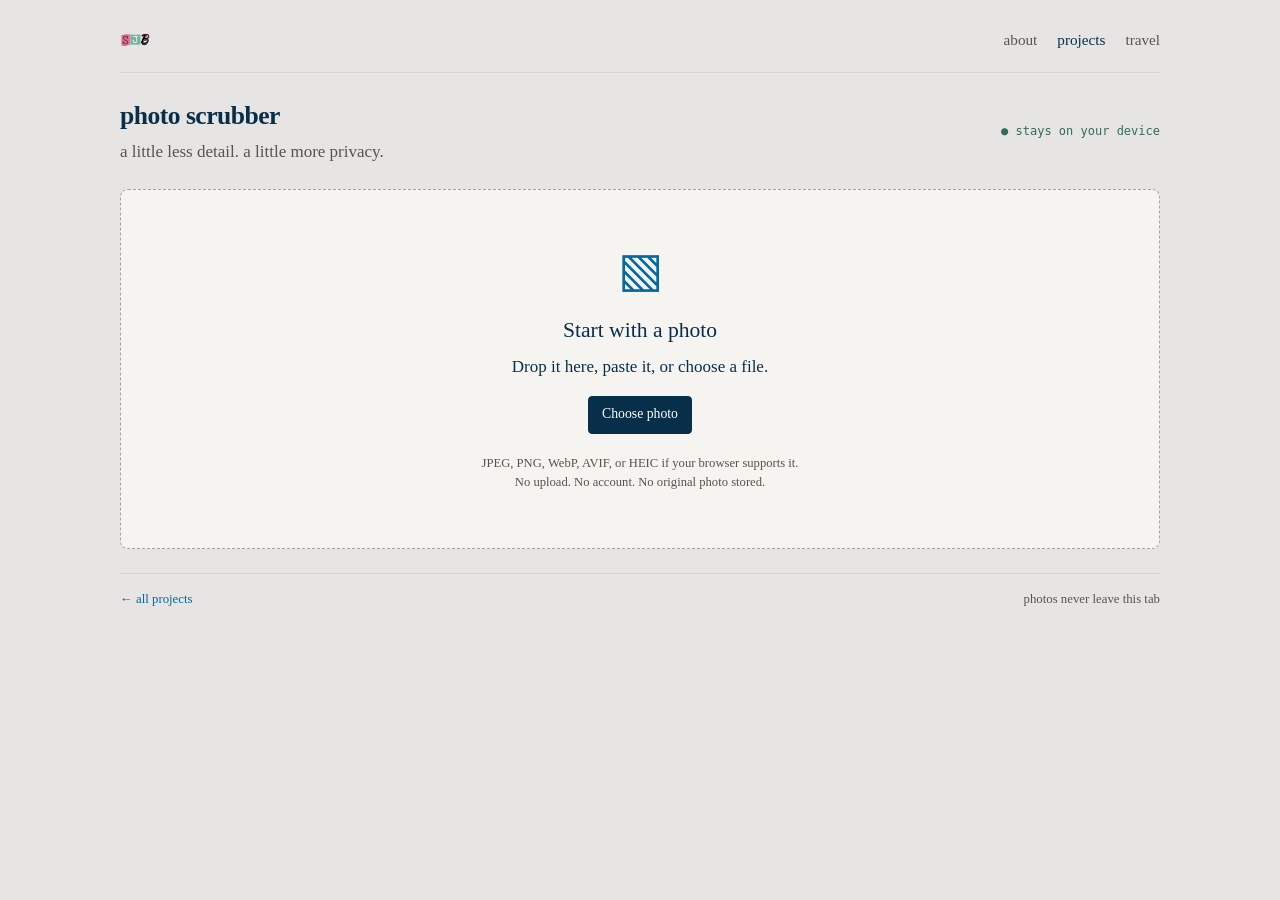
==== photo-scrubber/index.html @ a9071bdb "Add private photo scrubber and harden project routing" ====
<!doctype html>
<html lang="en">
  <head>
    <meta charset="utf-8" />
    <meta name="viewport" content="width=device-width, initial-scale=1" />
    <title>Photo scrubber · Sam Barbeau</title>
    <meta
      name="description"
      content="Blur, pixelate, or cover parts of a photo. A simple, private photo scrubber that works entirely in your browser."
    />
    <link rel="icon" href="/img/favicon-32.png" />
    <link rel="stylesheet" href="style.css" />
    <script src="app.js" defer></script>
  </head>
  <body>
    <div class="wrap">
      <header class="site">
        <a href="/" aria-label="Sam Barbeau — home"
          ><img src="/img/page_logo.png" width="32" height="32" alt=""
        /></a>
        <nav aria-label="Site">
          <a href="/">about</a
          ><a href="/projects.html" aria-current="page">projects</a
          ><a href="/travel.html">travel</a>
        </nav>
      </header>
      <main>
        <div class="heading">
          <div>
            <h1>photo scrubber</h1>
            <p class="lede">a little less detail. a little more privacy.</p>
          </div>
          <span class="local">● stays on your device</span>
        </div>
        <section id="drop-zone" class="drop-zone" aria-label="Choose a photo">
          <div class="sample-icon" aria-hidden="true">▧</div>
          <h2>Start with a photo</h2>
          <p>Drop it here, paste it, or choose a file.</p>
          <button id="choose" class="primary">Choose photo</button>
          <p class="small">
            JPEG, PNG, WebP, AVIF, or HEIC if your browser supports it.<br />No
            upload. No account. No original photo stored.
          </p>
        </section>
        <input
          id="file"
          type="file"
          accept="image/jpeg,image/png,image/webp,image/avif,image/heic,image/heif"
          hidden
        />
        <p id="status" class="status" role="status" aria-live="polite"></p>
        <section id="editor" hidden aria-label="Photo editor">
          <div class="toolbar">
            <div class="group">
              <span class="field-label">Select with</span>
              <div class="segmented" role="group" aria-label="Selection tool">
                <button data-tool="brush" aria-pressed="true">Brush</button
                ><button data-tool="box" aria-pressed="false">Box</button>
              </div>
            </div>
            <label class="group" for="effect"
              ><span>Effect</span
              ><select id="effect">
                <option value="pixelate">Pixelate</option>
                <option value="blur">Blur</option>
                <option value="solid">Solid cover</option>
              </select></label
            >
            <label class="group" id="strength-group" for="strength"
              ><span>Strength <output id="strength-value">55</output></span
              ><input id="strength" type="range" min="1" max="100" value="55"
            /></label>
            <label class="group" id="size-group" for="size"
              ><span>Brush size <output id="size-value">8%</output></span
              ><input id="size" type="range" min="1" max="30" value="8"
            /></label>
            <label class="group" id="color-group" for="cover-color" hidden
              ><span>Cover color</span
              ><input id="cover-color" type="color" value="#082f49"
            /></label>
          </div>
          <div class="workspace" id="workspace">
            <div class="canvas-wrap" id="canvas-wrap">
              <canvas id="photo" aria-label="Photo with applied edits"></canvas
              ><canvas
                id="overlay"
                tabindex="0"
                role="img"
                aria-label="Draw over the photo to scrub it. Use the whole-photo button for a keyboard-accessible selection."
              ></canvas>
            </div>
          </div>
          <div class="edit-actions">
            <div class="buttons">
              <button id="undo" disabled>Undo</button
              ><button id="redo" disabled>Redo</button
              ><button id="clear" disabled>Clear edits</button
              ><button id="whole">Whole photo</button>
            </div>
            <button id="compare" aria-pressed="false">Show original</button>
          </div>
          <p class="hint" id="hint">
            Paint over an area. Each stroke uses the current effect and
            strength.
          </p>
          <div class="export-bar">
            <div>
              <span id="dimensions"></span>
              <p class="small">
                Exported as a flat image, without the original photo’s EXIF
                metadata.
              </p>
            </div>
            <div class="buttons">
              <button id="replace">Change photo</button
              ><label class="sr-only" for="format">Download format</label
              ><select id="format">
                <option value="image/png">PNG</option>
                <option value="image/jpeg">JPEG</option></select
              ><button id="download" class="primary">Download photo</button>
            </div>
          </div>
          <p class="small">
            For sensitive details, use solid cover. Blur and pixelation can
            leave information recognizable.
          </p>
        </section>
      </main>
      <footer>
        <a href="/projects.html">← all projects</a
        ><span>photos never leave this tab</span>
      </footer>
    </div>
  </body>
</html>
---- photo-scrubber/style.css ----
:root {
  --bg: #e7e5e4;
  --ink: #082f49;
  --accent: #0369a1;
  --muted: #57534e;
  --line: #d6d3d1;
  --card: #f5f4f1;
}
* {
  box-sizing: border-box;
}
[hidden] {
  display: none !important;
}
body {
  margin: 0;
  background: var(--bg);
  color: var(--ink);
  font:
    17px/1.5 ui-serif,
    Georgia,
    serif;
}
a {
  color: var(--accent);
  text-decoration: none;
}
a:hover {
  text-decoration: underline;
}
.wrap {
  max-width: 1080px;
  margin: auto;
  padding: 1.5rem 1.25rem 2rem;
}
header.site {
  display: flex;
  justify-content: space-between;
  align-items: center;
  padding-bottom: 1rem;
  margin-bottom: 1.5rem;
  border-bottom: 1px solid var(--line);
}
header img {
  display: block;
}
nav {
  display: flex;
  gap: 1.25rem;
}
nav a {
  color: var(--muted);
  font-size: 0.95rem;
}
nav [aria-current] {
  color: var(--ink);
}
h1 {
  font-size: 1.6rem;
  font-weight: 600;
  letter-spacing: -0.02em;
  margin: 0 0 0.25rem;
}
h2 {
  font-size: 1.35rem;
  font-weight: 500;
  margin: 0 0 0.5rem;
}
p {
  margin: 0 0 1rem;
}
.lede {
  color: var(--muted);
  margin: 0;
}
.heading {
  display: flex;
  align-items: center;
  justify-content: space-between;
  gap: 1rem;
  margin-bottom: 1.5rem;
}
.local {
  font:
    12px ui-monospace,
    monospace;
  color: #326b5d;
  white-space: nowrap;
}
.drop-zone {
  text-align: center;
  border: 1px dashed #a8a29e;
  border-radius: 8px;
  background: var(--card);
  padding: 3.5rem 1rem;
}
.drop-zone.dragging {
  outline: 3px solid var(--accent);
  background: #e3edf0;
}
.sample-icon {
  font-size: 3rem;
  color: var(--accent);
  line-height: 1;
  margin-bottom: 1.25rem;
}
.drop-zone .small {
  margin: 1.25rem 0 0;
}
button,
select {
  font: inherit;
  font-size: 0.86rem;
  border: 1px solid #b8b5b1;
  border-radius: 4px;
  background: var(--card);
  color: var(--ink);
  padding: 0.48rem 0.8rem;
  min-height: 38px;
}
button {
  cursor: pointer;
}
button:hover:not(:disabled) {
  border-color: var(--ink);
  background: #eeece7;
}
button:disabled {
  opacity: 0.4;
  cursor: default;
}
.primary {
  background: var(--ink);
  color: #fff;
  border-color: var(--ink);
}
button.primary:hover:not(:disabled) {
  background: #0c4a6e;
}
.small,
.hint {
  font-size: 0.79rem;
  color: var(--muted);
}
.status {
  font-size: 0.85rem;
  margin: 0.6rem 0;
  min-height: 1.3em;
}
.status:empty {
  display: none;
}
.toolbar {
  display: flex;
  flex-wrap: wrap;
  align-items: end;
  gap: 1rem;
  background: var(--card);
  padding: 1rem;
  border: 1px solid var(--line);
  border-radius: 6px 6px 0 0;
}
.group {
  display: flex;
  flex-direction: column;
  gap: 0.35rem;
  flex: 1;
  min-width: 120px;
  font-size: 0.78rem;
  color: var(--muted);
}
.group:first-child {
  flex: 0;
}
output {
  float: right;
  font-family: ui-monospace, monospace;
  color: var(--ink);
}
input[type="range"] {
  width: 100%;
  accent-color: var(--ink);
  height: 32px;
  margin: 0;
}
input[type="color"] {
  width: 100%;
  height: 38px;
  background: transparent;
  border: 1px solid var(--line);
}
.segmented {
  display: flex;
}
.segmented button {
  border-radius: 0;
}
.segmented button:first-child {
  border-radius: 4px 0 0 4px;
}
.segmented button:last-child {
  border-radius: 0 4px 4px 0;
  border-left: 0;
}
.segmented [aria-pressed="true"] {
  background: var(--ink);
  color: white;
}
.workspace {
  height: clamp(260px, 52dvh, 620px);
  background: repeating-conic-gradient(#d7d4cf 0% 25%, #dedbd7 0% 50%) 50%/18px
    18px;
  display: flex;
  align-items: center;
  justify-content: center;
  border: 1px solid var(--line);
  border-top: 0;
  overflow: hidden;
  padding: 12px;
}
.canvas-wrap {
  position: relative;
  flex: none;
  box-shadow: 0 3px 18px #082f4920;
}
canvas {
  display: block;
  width: 100%;
  height: 100%;
}
#overlay {
  position: absolute;
  inset: 0;
  touch-action: none;
  cursor: crosshair;
}
#overlay:focus-visible {
  outline-offset: 3px;
}
.edit-actions {
  display: flex;
  justify-content: space-between;
  gap: 0.5rem;
  align-items: center;
  padding: 0.75rem 0;
}
.buttons {
  display: flex;
  flex-wrap: wrap;
  gap: 0.4rem;
  align-items: center;
}
.export-bar {
  display: flex;
  justify-content: space-between;
  gap: 1rem;
  align-items: center;
  padding: 1rem 0;
  border-top: 1px solid var(--line);
}
.export-bar p {
  margin: 0;
}
#dimensions {
  font-size: 0.85rem;
  font-family: ui-monospace, monospace;
}
footer {
  display: flex;
  justify-content: space-between;
  gap: 1rem;
  padding-top: 1rem;
  margin-top: 1.5rem;
  border-top: 1px solid var(--line);
  font-size: 0.8rem;
  color: var(--muted);
}
button:focus-visible,
select:focus-visible,
input:focus-visible,
canvas:focus-visible {
  outline: 2px solid var(--accent);
  outline-offset: 3px;
}
.sr-only {
  position: absolute;
  width: 1px;
  height: 1px;
  overflow: hidden;
  clip-path: inset(50%);
}
@media (max-width: 640px) {
  .wrap {
    padding: 1rem 0.85rem;
  }
  .heading {
    align-items: start;
    flex-direction: column;
    gap: 0.6rem;
  }
  .heading .local {
    font-size: 11px;
  }
  .toolbar {
    gap: 0.7rem;
    padding: 0.75rem;
  }
  .group {
    flex-basis: 40%;
    min-width: 100px;
  }
  .group:first-child {
    flex: 1;
    flex-basis: 40%;
  }
  .workspace {
    height: 42dvh;
    min-height: 240px;
  }
  .edit-actions,
  .export-bar {
    align-items: start;
    flex-direction: column;
    gap: 0.65rem;
  }
  .drop-zone {
    padding: 2.5rem 1rem;
  }
  button,
  select {
    min-height: 42px;
  }
  footer {
    font-size: 0.73rem;
  }
  .export-bar .buttons {
    width: 100%;
  }
  #download {
    flex: 1;
  }
}
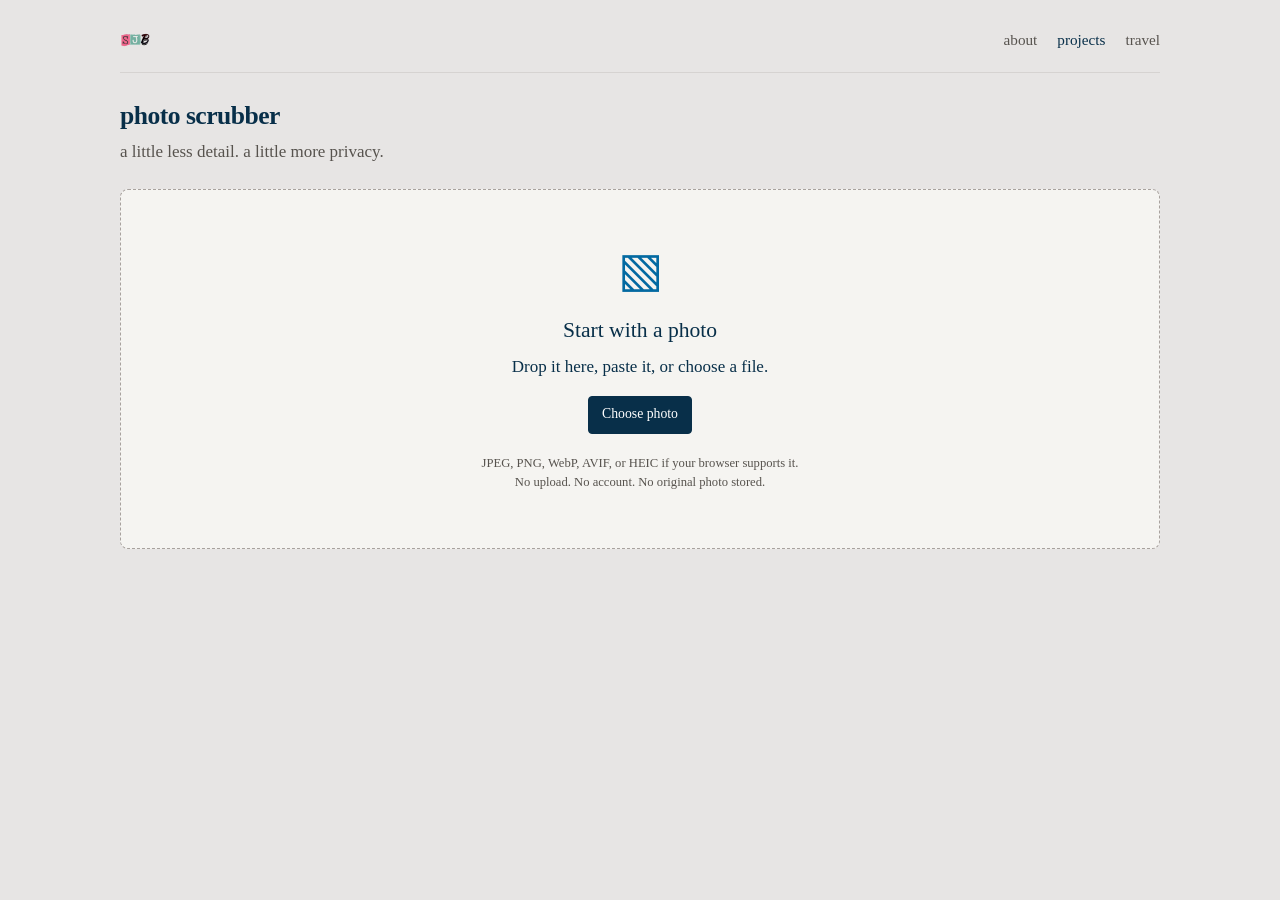
==== commit 4d7f3684: "Simplify project pages and add Japan travel stops" ====
--- a/photo-scrubber/index.html
+++ b/photo-scrubber/index.html
@@ -30,7 +30,6 @@
             <h1>photo scrubber</h1>
             <p class="lede">a little less detail. a little more privacy.</p>
           </div>
-          <span class="local">● stays on your device</span>
         </div>
         <section id="drop-zone" class="drop-zone" aria-label="Choose a photo">
           <div class="sample-icon" aria-hidden="true">▧</div>
@@ -126,10 +125,6 @@
           </p>
         </section>
       </main>
-      <footer>
-        <a href="/projects.html">← all projects</a
-        ><span>photos never leave this tab</span>
-      </footer>
     </div>
   </body>
 </html>
